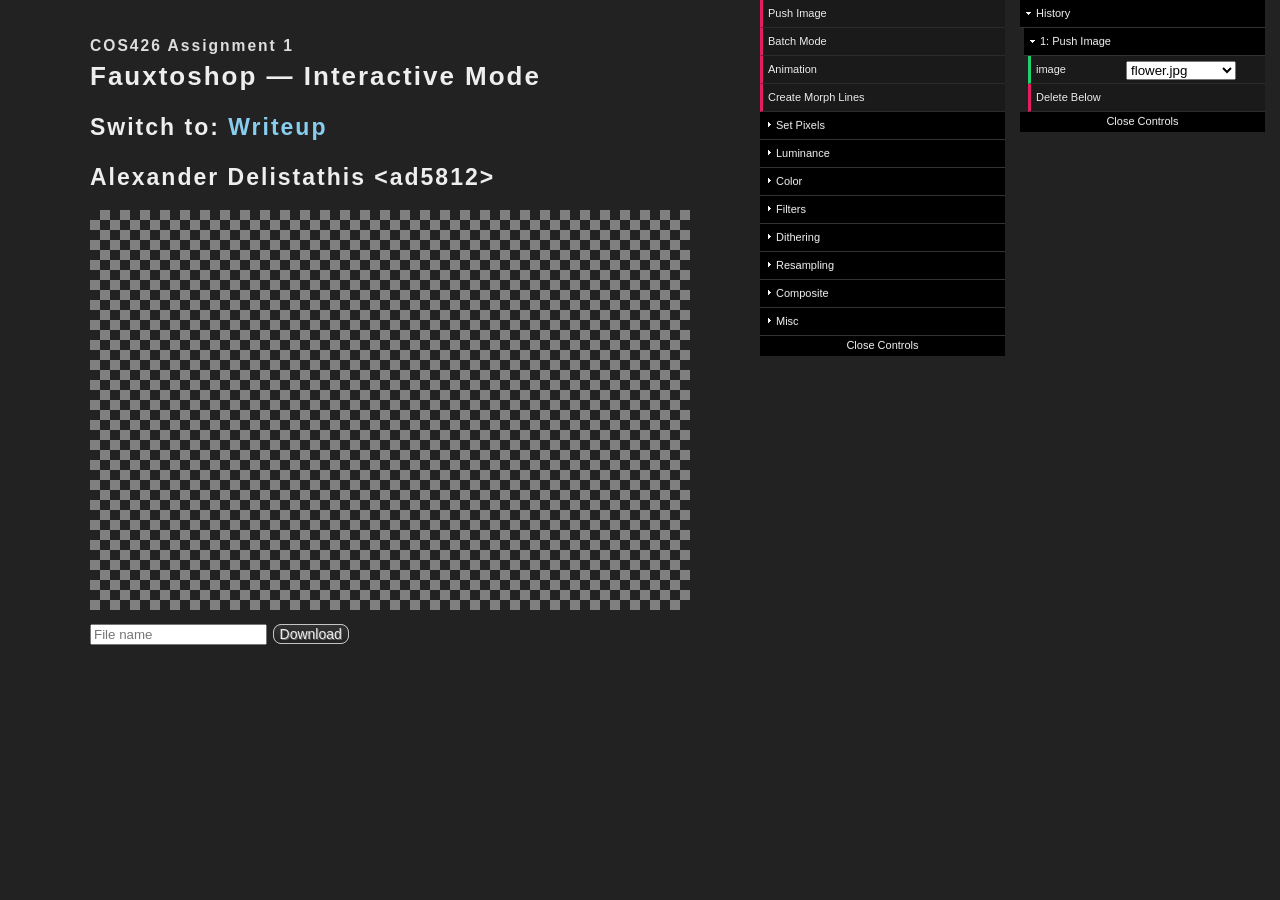
==== index.html @ b4271c12 "main: Removed images that are exceedingly difficult to animate, and added all contents of Assignment" ====
<!DOCTYPE html>
<html>
  <head>
    <!-- try to discourage browser from keeping page in cache -->
    <meta http-equiv="Pragma" content="no-cache" />
    <meta http-equiv="Expires" content="-1" />
    <meta http-equiv="cache-control" content="no-store" />

    <meta charset="utf-8" />
    <link rel="icon" type="image/x-icon" href="favicon.ico" />
    <link
      rel="stylesheet"
      type="text/css"
      href="css/style.css"
    />
  </head>

  <body>
    <script src="js-lib/gif/NeuQuant.js"></script>
    <script src="js-lib/gif/LZWEncoder.js"></script>
    <script src="js-lib/gif/GIFEncoder.js"></script>
    <script src="js-lib/gif/b64.js"></script>
    <script src="js-lib/dat.gui.js"></script>
    <script src="js-lib/jquery.slim.min.js"></script>
    <script src="js-lib/js-yaml.min.js"></script>

    <script src="assignment.js"></script>
    <script src="js-course/global.js"></script>

    <script src="js-student/image.js"></script>
    <script src="js-student/filters.js"></script>

    <script src="js-course/parser.js"></script>
    <script src="js-course/guiConfig.js"></script>
    <script src="js-course/guiSetup.js"></script>
    <script src="js-course/gui.js"></script>
    <script src="js-course/main.js"></script>
    <script src="js-course/imageMain.js"></script>
    <script src="js-course/page.js"></script>
    <script>
      Page.TITLE = "Interactive Mode";
      Gui.hidden = false;
    </script>

    <div id="main-div">
      <h1 id="title"></h1>
      <h2>Switch to: <a href="writeup.html">Writeup</a></h2>
      <h2 id="student"></h2>

      <div id="error">Error: See Console</div>

      <div>
        <div id="canvas-div">
          <canvas id="canvas"></canvas>
        </div>
        <div id="result-div" class="image"></div>
      </div>

      <!-- for downloading -->
      <div>
        <script src="js-course/download.js"></script>
        <input type="text" id="download-filename" placeholder="File name" />
        <button type="button" id="download-button">Download</button>
        <a id="download-link" download="download"></a>
      </div>
    </div>
    <div id="alert-div" title="alert"></div>
  </body>
</html>
---- css/style.css ----
html,
body {
  padding: 0;
  margin: 0;
  -webkit-touch-callout: none;
  -webkit-user-select: none;
  -khtml-user-select: none;
  -moz-user-select: none;
  -ms-user-select: none;
  user-select: none;
}

.selectable {
  -webkit-touch-callout: text;
  -webkit-user-select: text;
  -khtml-user-select: text;
  -moz-user-select: text;
  -ms-user-select: text;
  user-select: text;
}

body {
  font-family: "Lucida Sans Unicode", "Lucida Grande", sans-serif;
  font-size: 20px;
  line-height: 1.45;
  color: #eee;
  background: #222;
  margin: 0;
}

#main-div {
  margin: 0 auto;
  max-width: 55em;
  padding: 30px;
  position: relative;
}

img {
  max-width: 640px;
  margin-left: 30px;
}

.assignment {
  font-size: 60%;
  color: #ddd;
  margin-top: -0.7em;
}

.image {
  display: inline;
}

#loading {
  font-size: 47px;
  font-weight: bold;
  color: #ddd;
}

#error {
  display: none;
  font-size: 47px;
  font-weight: bold;
  color: #ddd;
}

#alert-div {
  position: absolute;
  top: 100px;
  left: 100px;
  height: 100px;
  width: 340px;
  font-size: 14px;
  font-weight: bold;
  text-align: center;
  color: #ddd;
  background-color: #422;
  border: 1px solid #333;
  -webkit-border-radius: 8px;
  -moz-border-radius: 8px;
  border-radius: 8px;
  display: none;
  z-index: 500;
}

#result-div {
  margin: 0 auto;
  text-align: center;
}

/* https://stackoverflow.com/questions/35361986/css-gradient-checkerboard-pattern */
#canvas {
  background-image: linear-gradient(45deg, #808080 25%, transparent 25%),
    linear-gradient(-45deg, #808080 25%, transparent 25%),
    linear-gradient(45deg, transparent 75%, #808080 75%),
    linear-gradient(-45deg, transparent 75%, #808080 75%);
  background-size: 20px 20px;
  background-position: 0 0, 0 10px, 10px -10px, -10px 0px;
}

h1,
h2,
h3 {
  font-weight: 700;
  margin: 1rem 0;
  letter-spacing: 2px;
}

h1 {
  font-size: 130%;
}
h2 {
  font-size: 115%;
}
h3 {
  font-size: 100%;
}

a,
a:visited,
a:active {
  text-decoration: none;
  color: #8ce;
}

a:hover {
  text-decoration: underline;
}

button {
  font-family: "Lucida Sans Unicode", "Lucida Grande", sans-serif;
  font-size: 14px;
  color: #eee;
  background: #222;
  text-align: center;
  margin: auto auto auto auto;
  border: 1px solid #c4c5c6;
  -webkit-border-radius: 8px;
  -moz-border-radius: 8px;
  border-radius: 8px;
  text-shadow: 1px 1px 0 rgba(255, 255, 255, 0.3);
  background-color: #f2f5f6;
  background-image: -webkit-gradient(
    linear,
    left top,
    left bottom,
    from(#333),
    to(#222)
  );
  background-image: -webkit-linear-gradient(top, #333, #222);
  background-image: -moz-linear-gradient(top, #333, #222);
  background-image: -ms-linear-gradient(top, #333, #222);
  background-image: -o-linear-gradient(top, #333, #222);
  background-image: linear-gradient(to bottom, #333, #222);
  filter: progid:DXImageTransform.Microsoft.gradient(GradientType=0,startColorstr=#333, endColorstr=#222);
}

/* Writeup */
span.not-implemented {
  text-decoration: line-through;
}
h2.feature-title {
  display: inline;
}
.writeup-results :is(img, video) {
  display: block;
}
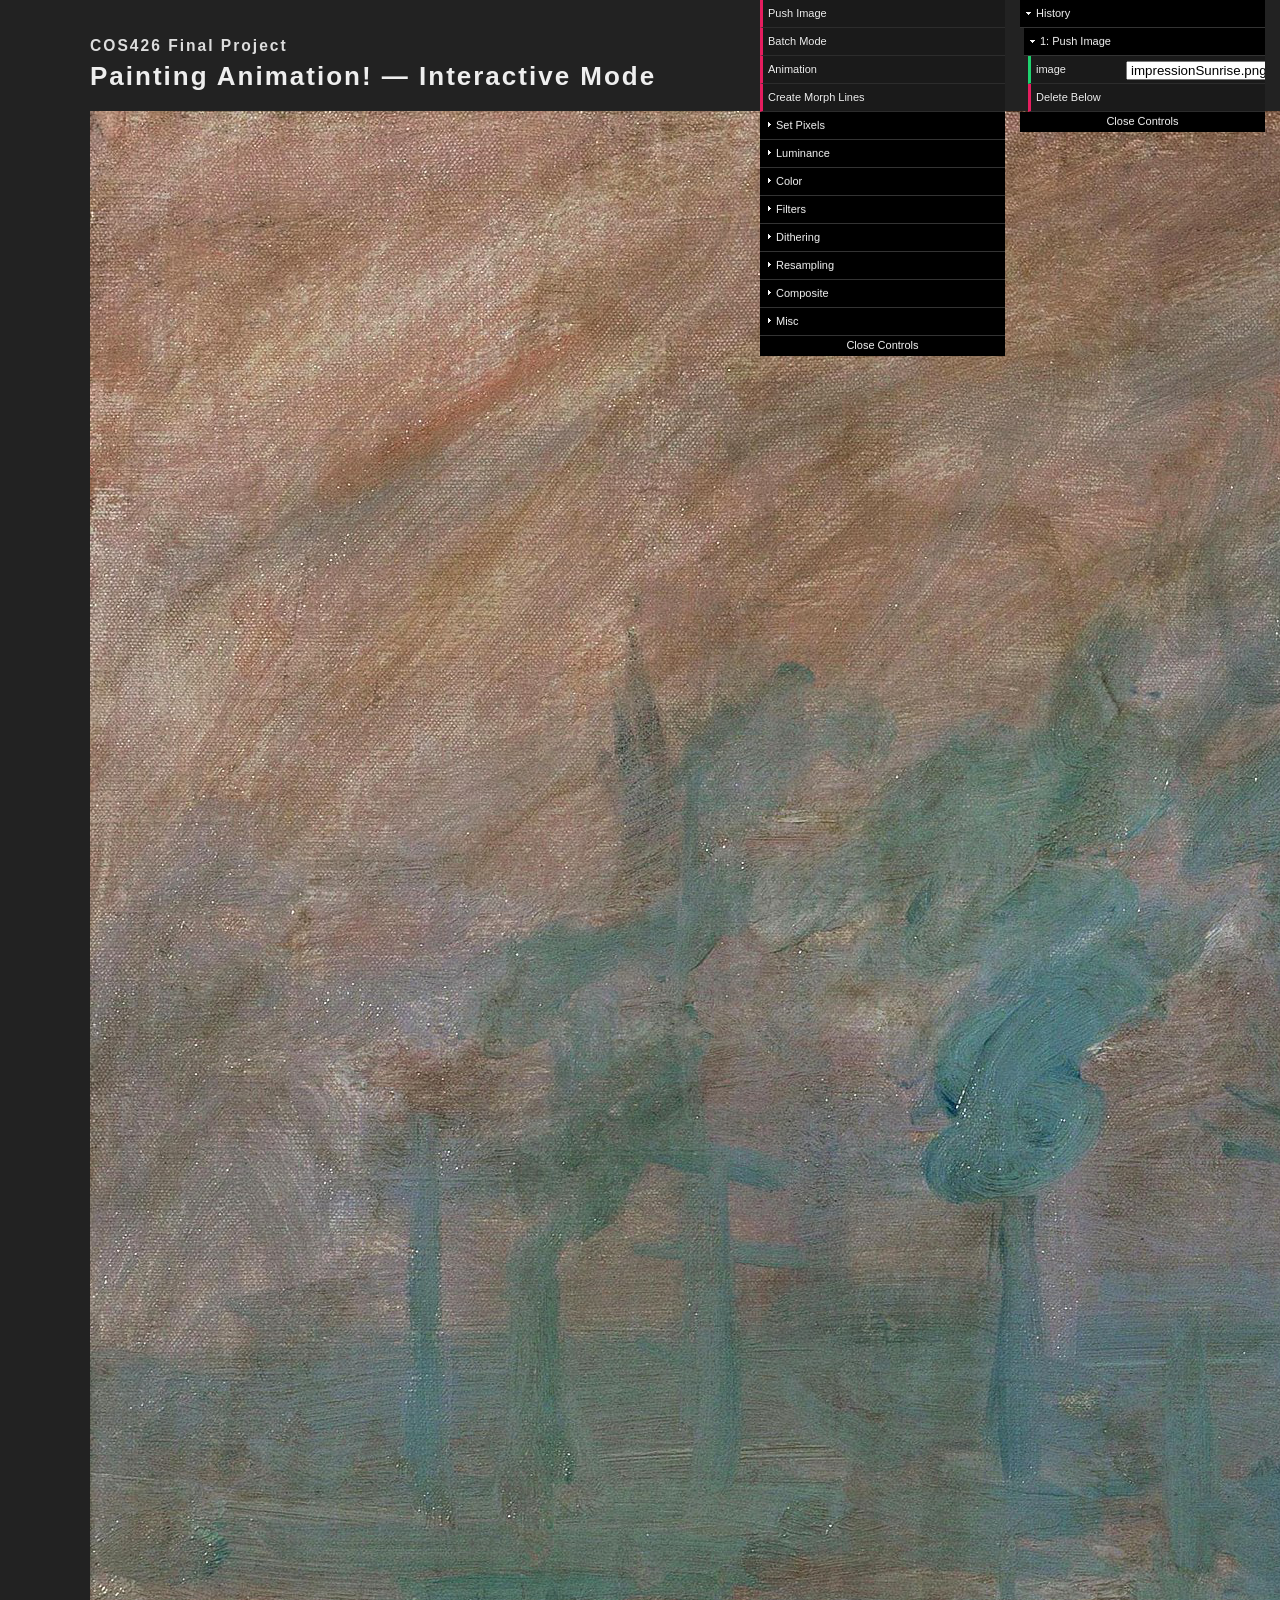
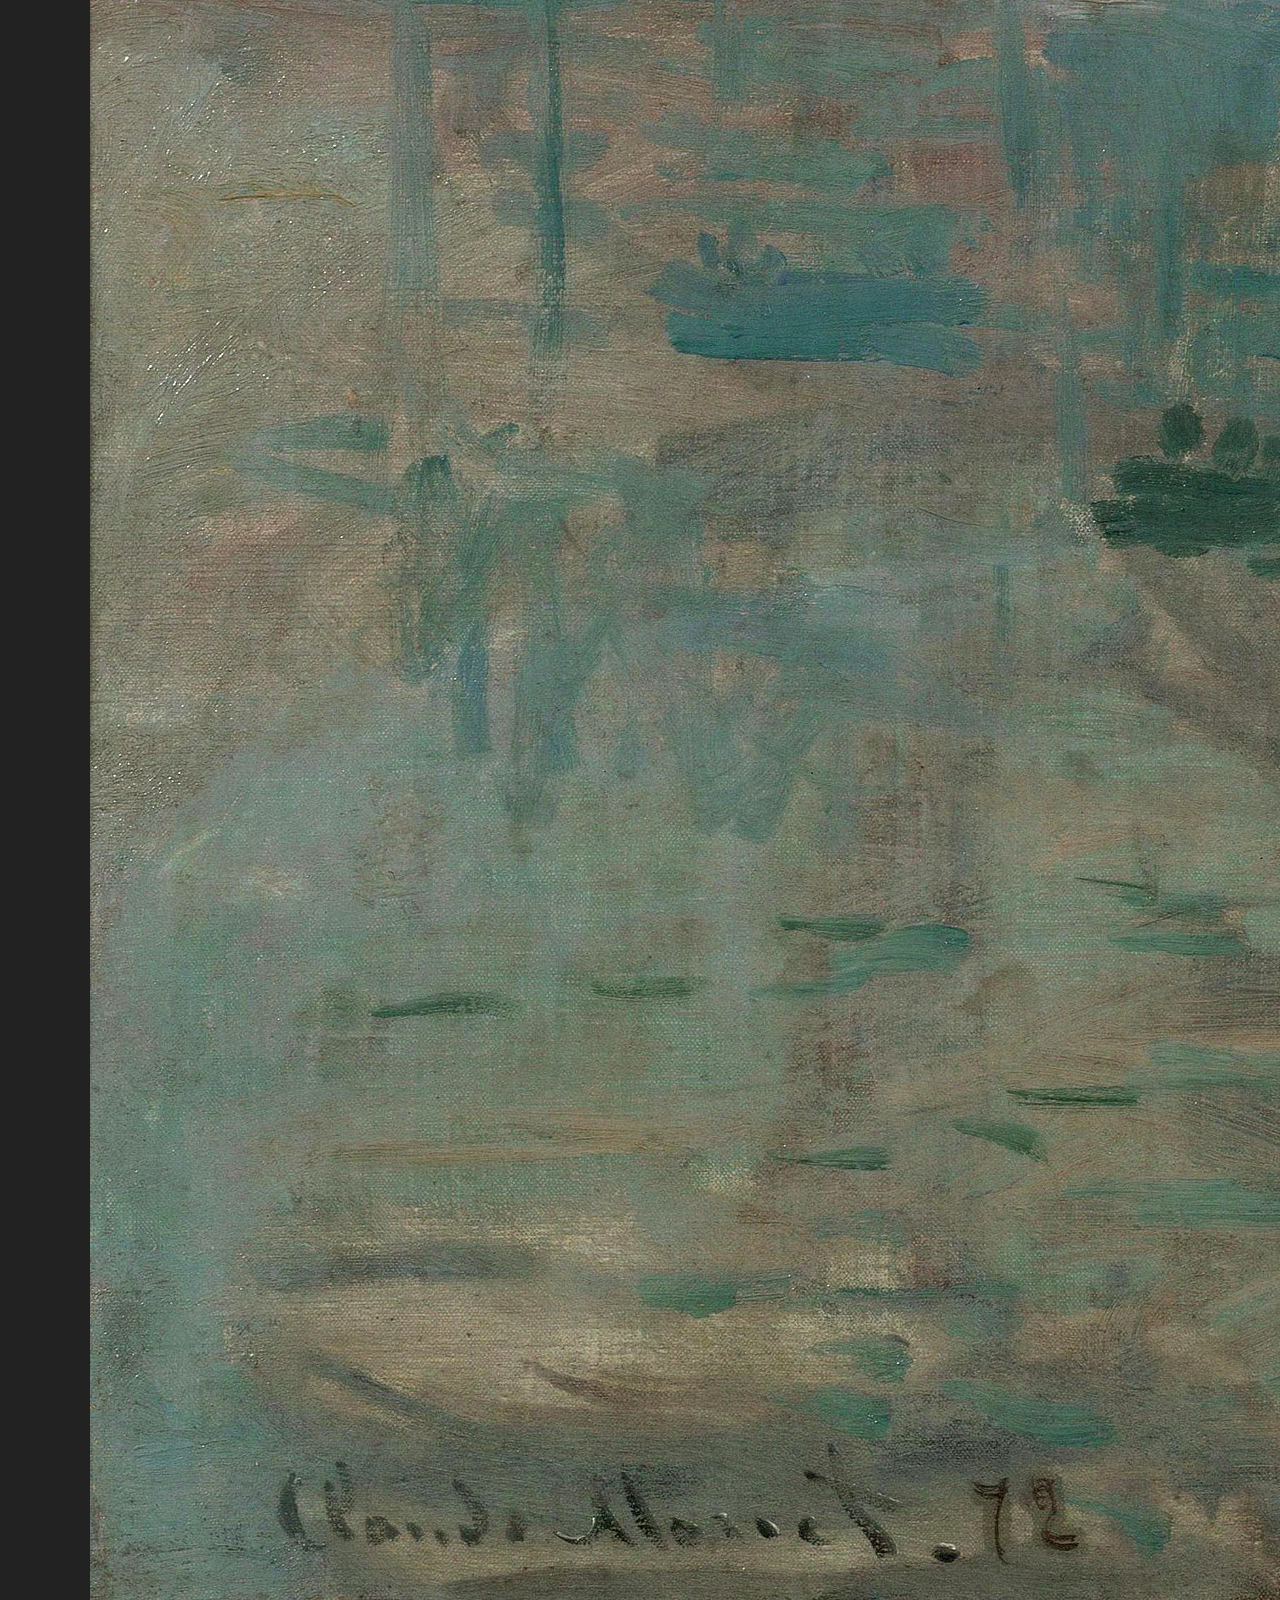
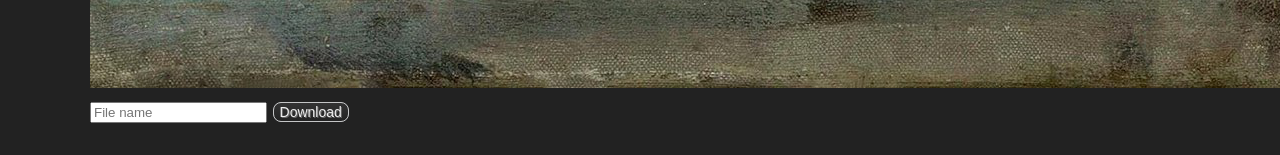
==== commit 25f62884: "main: Removed unnecessary parts of Assignment 1 from project, should still be fully functional." ====
--- a/index.html
+++ b/index.html
@@ -44,7 +44,6 @@
 
     <div id="main-div">
       <h1 id="title"></h1>
-      <h2>Switch to: <a href="writeup.html">Writeup</a></h2>
       <h2 id="student"></h2>
 
       <div id="error">Error: See Console</div>
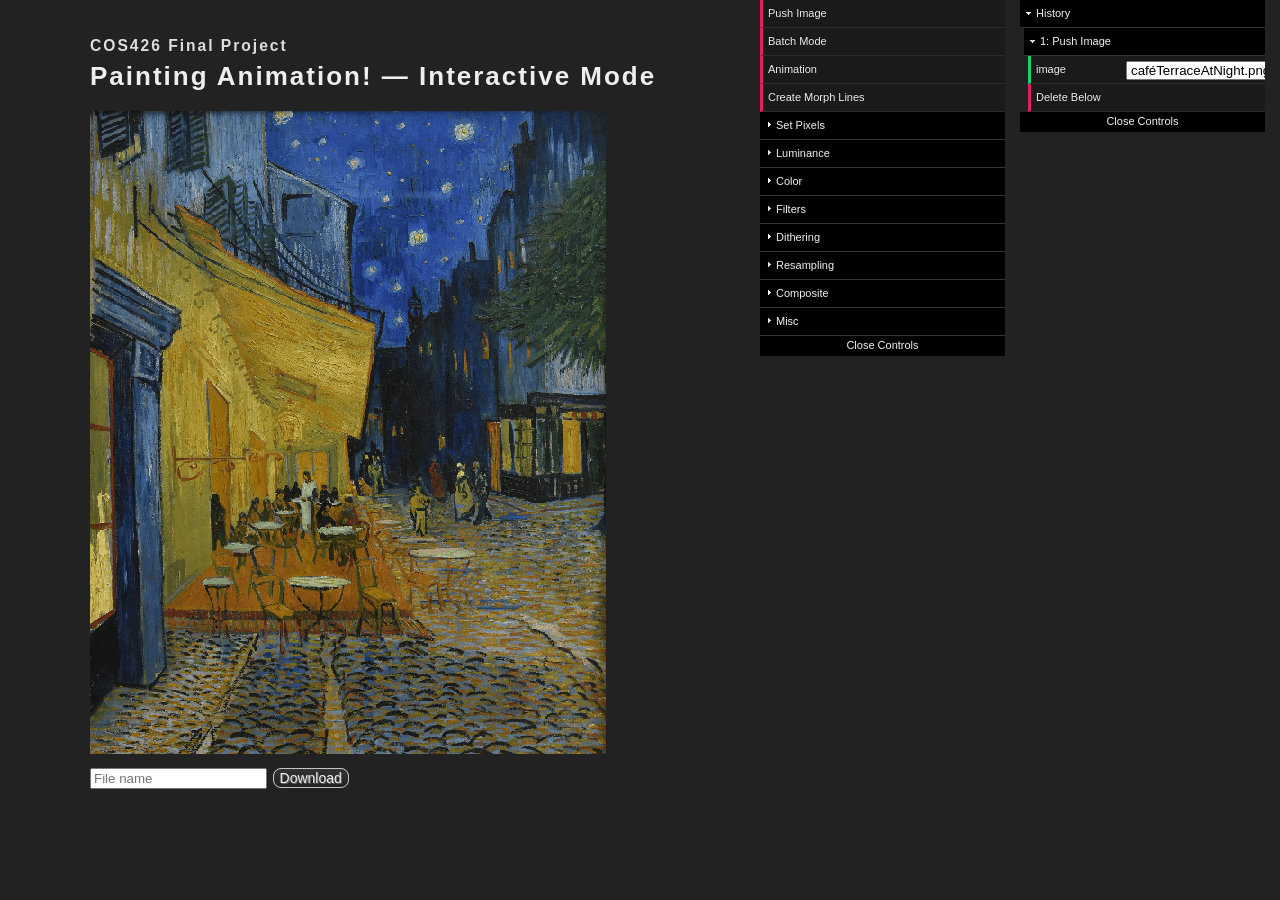
==== commit d2328eeb: "main: Added/resized images, removed unnecessary code from batch.html, index.html, morphLines.html. A" ====
--- a/index.html
+++ b/index.html
@@ -44,7 +44,6 @@
 
     <div id="main-div">
       <h1 id="title"></h1>
-      <h2 id="student"></h2>
 
       <div id="error">Error: See Console</div>
 
--- a/css/style.css
+++ b/css/style.css
@@ -153,14 +153,3 @@
   background-image: linear-gradient(to bottom, #333, #222);
   filter: progid:DXImageTransform.Microsoft.gradient(GradientType=0,startColorstr=#333, endColorstr=#222);
 }
-
-/* Writeup */
-span.not-implemented {
-  text-decoration: line-through;
-}
-h2.feature-title {
-  display: inline;
-}
-.writeup-results :is(img, video) {
-  display: block;
-}
